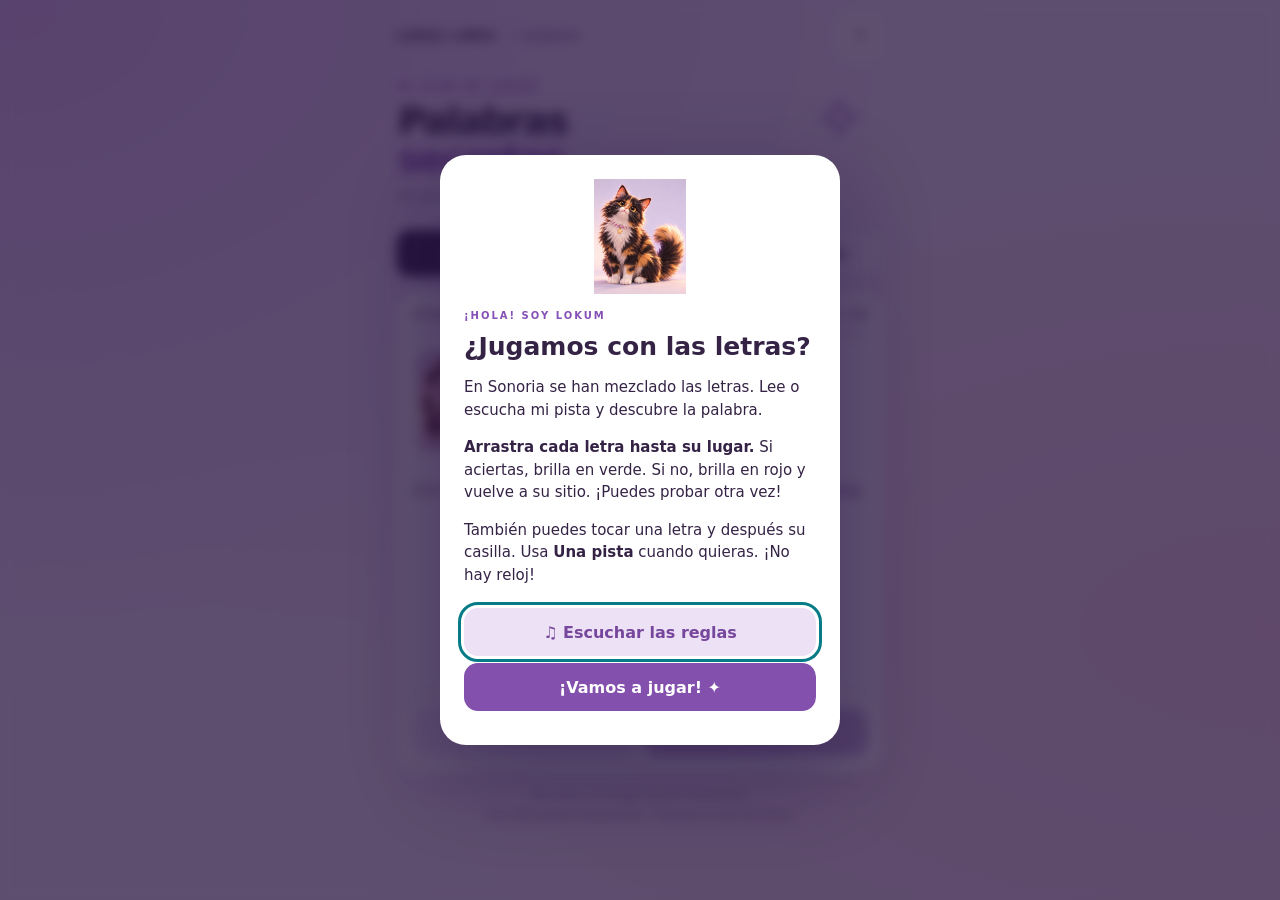
==== palabras-secretas/index.html @ 44cd304d "Add standalone Palabras secretas word game" ====
<!doctype html><html lang="es"><head><meta charset="utf-8"><meta name="viewport" content="width=device-width,initial-scale=1,viewport-fit=cover"><meta name="theme-color" content="#24153e"><title>Palabras secretas · Laras Libro</title><link rel="stylesheet" href="style.css"></head><body><main><header><span>LARAS LIBRO <small>✦ SONORIA</small></span><button id="help" aria-label="Ver las reglas">?</button></header><section class="title"><span class="eyebrow">EL CLUB DE LOKUM</span><h1>Palabras <em>secretas</em><span>✧</span></h1><p>Un poco de magia. Muchas palabras.</p></section><nav aria-label="Dificultad"><button data-level="0" aria-pressed="true">★ Chispa</button><button data-level="1" aria-pressed="false">★★ Ritmo</button><button data-level="2" aria-pressed="false">★★★ Magia</button></nav><section class="game"><div class="progress"><span id="levelInfo"></span><span id="count"></span></div><div class="track"><i id="bar"></i></div><div class="guide"><img src="assets/lokum.png" alt="Lokum, la gata de Sonoria"><div><strong>Lokum dice…</strong><p id="clue"></p></div></div><div class="mission"><span>DESCUBRE LA PALABRA</span><button id="listen" aria-label="Escuchar la pista">♫ Escuchar</button></div><div id="slots" aria-label="Posiciones de las letras"></div><div id="message" role="status" aria-live="polite"></div><div id="bank" aria-label="Letras para colocar"></div><div class="actions"><button id="hint">✧ Una pista</button><button id="next" disabled>Siguiente →</button></div></section><footer>Sin prisa. ¡Tu magia está en intentarlo!<br><span id="total"></span></footer></main><dialog id="intro"><img src="assets/lokum.png" alt="Lokum"><span class="eyebrow">¡HOLA! SOY LOKUM</span><h2>¿Jugamos con las letras?</h2><p>En Sonoria se han mezclado las letras. Lee o escucha mi pista y descubre la palabra.</p><p><b>Arrastra cada letra hasta su lugar.</b> Si aciertas, brilla en verde. Si no, brilla en rojo y vuelve a su sitio. ¡Puedes probar otra vez!</p><p>También puedes tocar una letra y después su casilla. Usa <b>Una pista</b> cuando quieras. ¡No hay reloj!</p><button id="rulesAudio">♫ Escuchar las reglas</button><button id="start">¡Vamos a jugar! ✦</button><small id="audioState" role="status"></small></dialog><script type="module" src="game.js"></script></body></html>
---- palabras-secretas/style.css ----
:root{font-family:ui-rounded,'Trebuchet MS',system-ui,sans-serif;color:#302345;background:#efe8f6;font-synthesis:none}*{box-sizing:border-box}body{margin:0;background:radial-gradient(ellipse at 0 0,#e3c8f5,transparent 55%),radial-gradient(ellipse at 100% 70%,#f9dce9,transparent 60%),#f5eff9;min-height:100dvh}button{font:inherit;cursor:pointer;min-height:48px;border:0;border-radius:14px;font-weight:800;color:inherit;touch-action:manipulation}button:focus-visible{outline:3px solid #077c87;outline-offset:3px}main{max-width:520px;margin:auto;padding:12px 16px max(12px,env(safe-area-inset-bottom))}header{display:flex;align-items:center;justify-content:space-between;font-size:12px;font-weight:900;letter-spacing:1px}header small{color:#877198;margin-left:8px;font-size:10px}header button{width:48px;background:#fff9}h1{font-size:38px;letter-spacing:-2px;line-height:1;margin:8px 0}h1 em{display:block;font-style:normal;color:#8551b6}h1 span{position:absolute;right:20px;top:27px;color:#a878ce;font-size:64px}.title{position:relative;padding:15px 2px 10px}.eyebrow{font-size:10px;letter-spacing:2px;font-weight:900;color:#8551b6}.title p{font-size:13px;margin:10px 0;color:#766283}nav{display:flex;gap:6px;margin:6px 0 14px}nav button{flex:1;font-size:13px;background:#fff8;border:1px solid #d9c6e8}nav button[aria-pressed=true]{background:#342044;color:white;box-shadow:0 5px 12px #4c28652a}.game{background:#fffdfd;border:1px solid white;padding:16px;border-radius:24px;box-shadow:0 12px 40px #4b256512}.progress{display:flex;justify-content:space-between;font-size:11px;font-weight:800;color:#786188}.track{height:5px;background:#eee5f5;border-radius:5px;margin:10px 0}.track i{display:block;height:100%;background:linear-gradient(90deg,#ac75ce,#e39cbd);border-radius:5px;transition:width .3s}.guide{display:flex;align-items:center;gap:12px;min-height:109px}.guide img{width:90px;height:102px;object-fit:contain;border-radius:20px;background:#f3edf8}.guide strong{color:#8952a8;font-size:12px}.guide p{font-size:18px;line-height:1.25;margin:5px 0;font-weight:700}.mission{display:flex;align-items:center;justify-content:space-between;gap:5px;margin-top:12px}.mission span{font-size:9px;letter-spacing:1px;font-weight:900;color:#82708d}.mission button{background:transparent;font-size:12px;color:#8251a4;padding:0 5px}#slots,#bank{display:flex;flex-wrap:wrap;justify-content:center;gap:7px;min-height:56px}#slots{margin-top:10px}.slot,.tile{width:50px;height:56px;font-size:25px;display:grid;place-items:center;border-radius:13px}.slot{border:2px dashed #d2bfdf;background:#faf6fc;color:#b6a2c6}.slot.filled{border:2px solid #d2b2e7;background:#eee2fa;color:#563274}.tile{background:#fff;box-shadow:0 4px 0 #cfb5df;border:1px solid #dcc6e8;color:#633485;touch-action:none;user-select:none;-webkit-user-select:none}.tile.selected{outline:3px solid #9762bd;background:#eee2fa}.tile.used{visibility:hidden}.good{animation:green .65s}.bad{animation:red .55s}.dragging{position:fixed!important;z-index:10;pointer-events:none;box-shadow:0 10px 25px #33204450;transform:scale(1.1)}#message{min-height:35px;display:grid;place-items:center;font-size:13px;font-weight:800;color:#77518e;text-align:center}#bank{padding-bottom:10px;min-height:65px}.actions{display:flex;gap:10px;border-top:1px solid #efe7f4;padding-top:15px;margin-top:10px}.actions button{flex:1;font-size:13px;background:#f2e9f8;color:#754398}.actions #next{background:#8552b0;color:white}.actions button:disabled{opacity:.4;cursor:default}footer{text-align:center;color:#7f6c8b;font-size:11px;line-height:1.8;margin-top:13px}footer span{font-size:10px}dialog{border:0;border-radius:26px;max-width:400px;width:calc(100% - 28px);padding:24px;color:#352346;box-shadow:0 30px 90px #1c0c4555;max-height:94dvh;overflow:auto}dialog::backdrop{background:#231039b8;backdrop-filter:blur(6px)}dialog img{display:block;width:110px;height:115px;object-fit:contain;margin:0 auto 10px}dialog h2{font-size:25px;margin:9px 0}dialog p{font-size:15px;line-height:1.5}dialog button{width:100%;margin-top:7px;background:#ede1f5;color:#76479c}dialog #start{background:#8350ad;color:white}dialog small{display:block;font-size:11px;margin-top:10px}@keyframes green{0%,75%{background:#b9efd4;border-color:#21865e;color:#155d40;box-shadow:0 0 20px #5cce9c99}}@keyframes red{0%,75%{background:#ffd1db;border-color:#c13c56;color:#92233c}25%,65%{transform:translateX(5px)}45%{transform:translateX(-5px)}}@media(max-width:360px){main{padding:8px 10px}.game{padding:12px}.slot,.tile{width:48px;height:53px}h1{font-size:34px}nav button{font-size:12px}}@media(max-height:740px){.title{padding-top:6px}h1{font-size:32px}.guide{min-height:85px}.guide img{height:80px;width:75px}.game{padding:12px}.mission{margin-top:4px}footer{margin-top:7px}}@media(prefers-reduced-motion:reduce){*{animation-duration:.01ms!important;transition:none!important}}
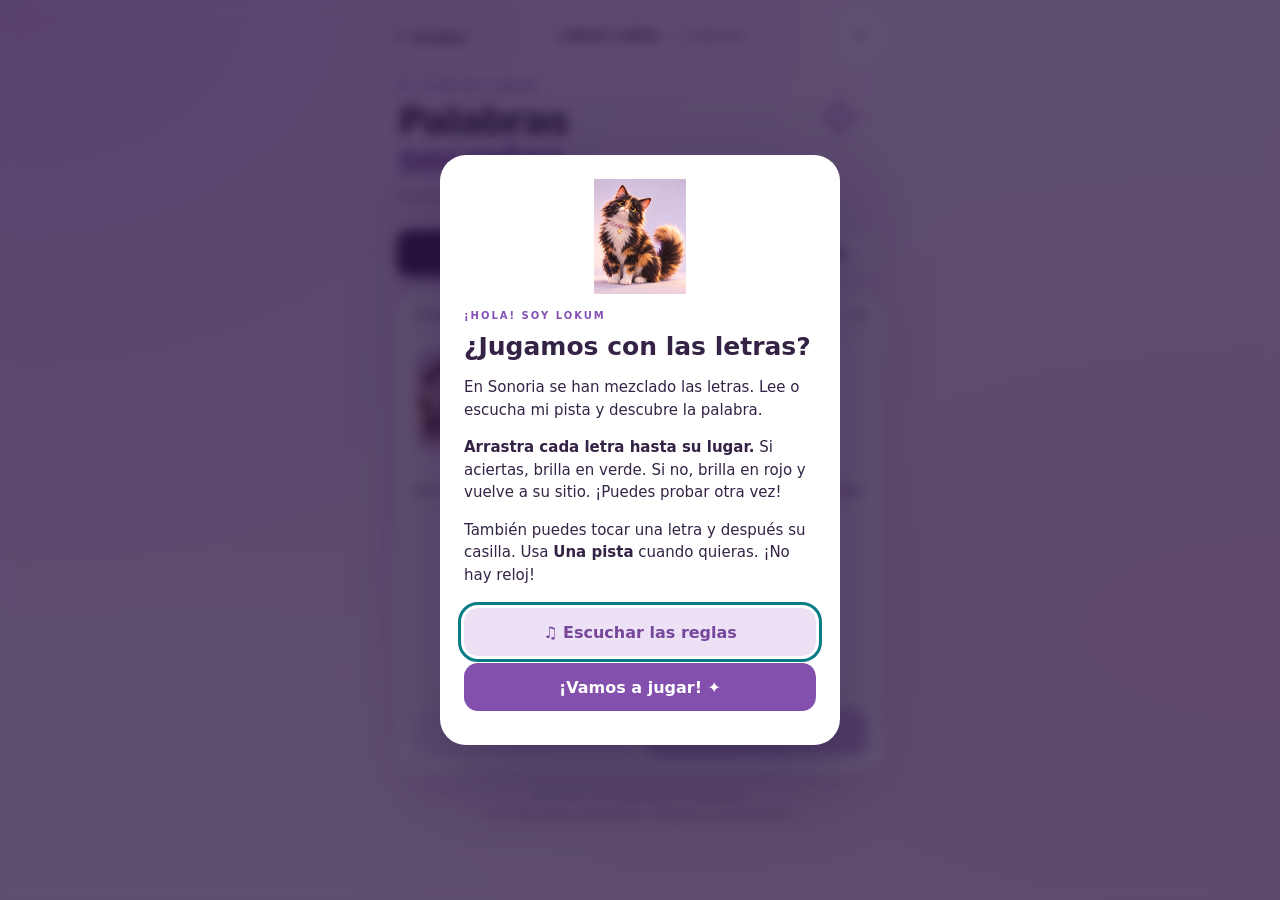
==== commit e0f38c81: "Add Palabras secretas to the existing games menu" ====
--- a/palabras-secretas/index.html
+++ b/palabras-secretas/index.html
@@ -1 +1 @@
-<!doctype html><html lang="es"><head><meta charset="utf-8"><meta name="viewport" content="width=device-width,initial-scale=1,viewport-fit=cover"><meta name="theme-color" content="#24153e"><title>Palabras secretas · Laras Libro</title><link rel="stylesheet" href="style.css"></head><body><main><header><span>LARAS LIBRO <small>✦ SONORIA</small></span><button id="help" aria-label="Ver las reglas">?</button></header><section class="title"><span class="eyebrow">EL CLUB DE LOKUM</span><h1>Palabras <em>secretas</em><span>✧</span></h1><p>Un poco de magia. Muchas palabras.</p></section><nav aria-label="Dificultad"><button data-level="0" aria-pressed="true">★ Chispa</button><button data-level="1" aria-pressed="false">★★ Ritmo</button><button data-level="2" aria-pressed="false">★★★ Magia</button></nav><section class="game"><div class="progress"><span id="levelInfo"></span><span id="count"></span></div><div class="track"><i id="bar"></i></div><div class="guide"><img src="assets/lokum.png" alt="Lokum, la gata de Sonoria"><div><strong>Lokum dice…</strong><p id="clue"></p></div></div><div class="mission"><span>DESCUBRE LA PALABRA</span><button id="listen" aria-label="Escuchar la pista">♫ Escuchar</button></div><div id="slots" aria-label="Posiciones de las letras"></div><div id="message" role="status" aria-live="polite"></div><div id="bank" aria-label="Letras para colocar"></div><div class="actions"><button id="hint">✧ Una pista</button><button id="next" disabled>Siguiente →</button></div></section><footer>Sin prisa. ¡Tu magia está en intentarlo!<br><span id="total"></span></footer></main><dialog id="intro"><img src="assets/lokum.png" alt="Lokum"><span class="eyebrow">¡HOLA! SOY LOKUM</span><h2>¿Jugamos con las letras?</h2><p>En Sonoria se han mezclado las letras. Lee o escucha mi pista y descubre la palabra.</p><p><b>Arrastra cada letra hasta su lugar.</b> Si aciertas, brilla en verde. Si no, brilla en rojo y vuelve a su sitio. ¡Puedes probar otra vez!</p><p>También puedes tocar una letra y después su casilla. Usa <b>Una pista</b> cuando quieras. ¡No hay reloj!</p><button id="rulesAudio">♫ Escuchar las reglas</button><button id="start">¡Vamos a jugar! ✦</button><small id="audioState" role="status"></small></dialog><script type="module" src="game.js"></script></body></html>
+<!doctype html><html lang="es"><head><meta charset="utf-8"><meta name="viewport" content="width=device-width,initial-scale=1,viewport-fit=cover"><meta name="theme-color" content="#24153e"><title>Palabras secretas · Laras Libro</title><link rel="stylesheet" href="style.css"></head><body><main><header><a href="../#juegos" aria-label="Volver a los juegos" style="color:inherit;text-decoration:none;font-size:13px;min-height:48px;display:flex;align-items:center">← Juegos</a><span>LARAS LIBRO <small>✦ SONORIA</small></span><button id="help" aria-label="Ver las reglas">?</button></header><section class="title"><span class="eyebrow">EL CLUB DE LOKUM</span><h1>Palabras <em>secretas</em><span>✧</span></h1><p>Un poco de magia. Muchas palabras.</p></section><nav aria-label="Dificultad"><button data-level="0" aria-pressed="true">★ Chispa</button><button data-level="1" aria-pressed="false">★★ Ritmo</button><button data-level="2" aria-pressed="false">★★★ Magia</button></nav><section class="game"><div class="progress"><span id="levelInfo"></span><span id="count"></span></div><div class="track"><i id="bar"></i></div><div class="guide"><img src="assets/lokum.png" alt="Lokum, la gata de Sonoria"><div><strong>Lokum dice…</strong><p id="clue"></p></div></div><div class="mission"><span>DESCUBRE LA PALABRA</span><button id="listen" aria-label="Escuchar la pista">♫ Escuchar</button></div><div id="slots" aria-label="Posiciones de las letras"></div><div id="message" role="status" aria-live="polite"></div><div id="bank" aria-label="Letras para colocar"></div><div class="actions"><button id="hint">✧ Una pista</button><button id="next" disabled>Siguiente →</button></div></section><footer>Sin prisa. ¡Tu magia está en intentarlo!<br><span id="total"></span></footer></main><dialog id="intro"><img src="assets/lokum.png" alt="Lokum"><span class="eyebrow">¡HOLA! SOY LOKUM</span><h2>¿Jugamos con las letras?</h2><p>En Sonoria se han mezclado las letras. Lee o escucha mi pista y descubre la palabra.</p><p><b>Arrastra cada letra hasta su lugar.</b> Si aciertas, brilla en verde. Si no, brilla en rojo y vuelve a su sitio. ¡Puedes probar otra vez!</p><p>También puedes tocar una letra y después su casilla. Usa <b>Una pista</b> cuando quieras. ¡No hay reloj!</p><button id="rulesAudio">♫ Escuchar las reglas</button><button id="start">¡Vamos a jugar! ✦</button><small id="audioState" role="status"></small></dialog><script type="module" src="game.js"></script></body></html>
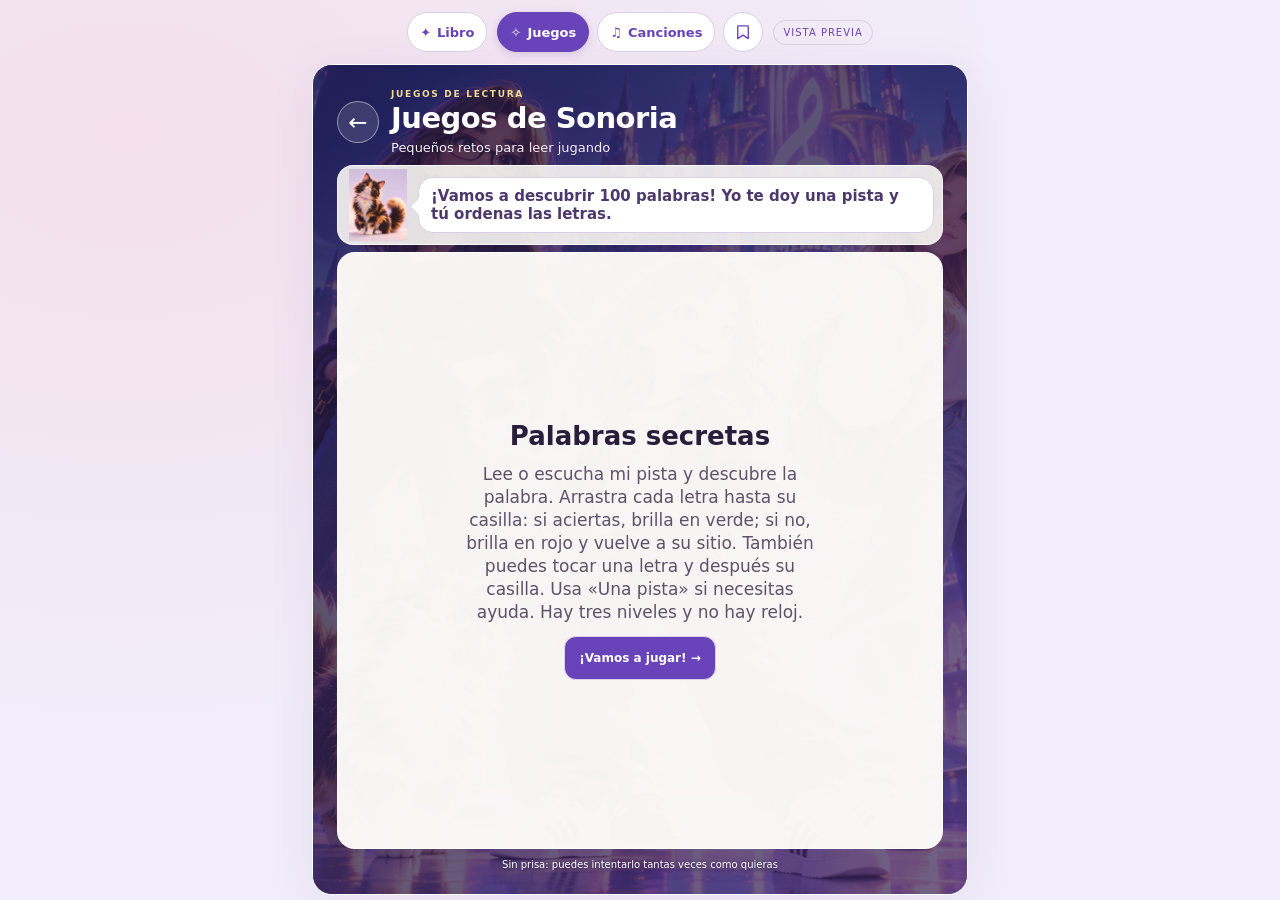
==== commit 1b7c0a0c: "Unify game introductions and retain shared header for all games" ====
--- a/palabras-secretas/index.html
+++ b/palabras-secretas/index.html
@@ -1 +1 @@
-<!doctype html><html lang="es"><head><meta charset="utf-8"><meta name="viewport" content="width=device-width,initial-scale=1,viewport-fit=cover"><meta name="theme-color" content="#24153e"><title>Palabras secretas · Laras Libro</title><link rel="stylesheet" href="style.css"></head><body><main><header><a href="../#juegos" aria-label="Volver a los juegos" style="color:inherit;text-decoration:none;font-size:13px;min-height:48px;display:flex;align-items:center">← Juegos</a><span>LARAS LIBRO <small>✦ SONORIA</small></span><button id="help" aria-label="Ver las reglas">?</button></header><section class="title"><span class="eyebrow">EL CLUB DE LOKUM</span><h1>Palabras <em>secretas</em><span>✧</span></h1><p>Un poco de magia. Muchas palabras.</p></section><nav aria-label="Dificultad"><button data-level="0" aria-pressed="true">★ Chispa</button><button data-level="1" aria-pressed="false">★★ Ritmo</button><button data-level="2" aria-pressed="false">★★★ Magia</button></nav><section class="game"><div class="progress"><span id="levelInfo"></span><span id="count"></span></div><div class="track"><i id="bar"></i></div><div class="guide"><img src="assets/lokum.png" alt="Lokum, la gata de Sonoria"><div><strong>Lokum dice…</strong><p id="clue"></p></div></div><div class="mission"><span>DESCUBRE LA PALABRA</span><button id="listen" aria-label="Escuchar la pista">♫ Escuchar</button></div><div id="slots" aria-label="Posiciones de las letras"></div><div id="message" role="status" aria-live="polite"></div><div id="bank" aria-label="Letras para colocar"></div><div class="actions"><button id="hint">✧ Una pista</button><button id="next" disabled>Siguiente →</button></div></section><footer>Sin prisa. ¡Tu magia está en intentarlo!<br><span id="total"></span></footer></main><dialog id="intro"><img src="assets/lokum.png" alt="Lokum"><span class="eyebrow">¡HOLA! SOY LOKUM</span><h2>¿Jugamos con las letras?</h2><p>En Sonoria se han mezclado las letras. Lee o escucha mi pista y descubre la palabra.</p><p><b>Arrastra cada letra hasta su lugar.</b> Si aciertas, brilla en verde. Si no, brilla en rojo y vuelve a su sitio. ¡Puedes probar otra vez!</p><p>También puedes tocar una letra y después su casilla. Usa <b>Una pista</b> cuando quieras. ¡No hay reloj!</p><button id="rulesAudio">♫ Escuchar las reglas</button><button id="start">¡Vamos a jugar! ✦</button><small id="audioState" role="status"></small></dialog><script type="module" src="game.js"></script></body></html>
+<!doctype html><html lang="es"><head><script>if(new URLSearchParams(location.search).get("embedded")!=="1"||window.parent===window){location.replace("../#palabras-secretas")}else{document.documentElement.classList.add("embedded")}</script><meta charset="utf-8"><meta name="viewport" content="width=device-width,initial-scale=1,viewport-fit=cover"><meta name="theme-color" content="#24153e"><title>Palabras secretas · Laras Libro</title><link rel="stylesheet" href="style.css?v=consistent"></head><body><main><section class="title"><span class="eyebrow">EL CLUB DE LOKUM</span><h1>Palabras <em>secretas</em><span>✧</span></h1><p>Un poco de magia. Muchas palabras.</p></section><nav aria-label="Dificultad"><button data-level="0" aria-pressed="true">★ Chispa</button><button data-level="1" aria-pressed="false">★★ Ritmo</button><button data-level="2" aria-pressed="false">★★★ Magia</button></nav><section class="game"><div class="progress"><span id="levelInfo"></span><span id="count"></span></div><div class="track"><i id="bar"></i></div><div class="guide"><img src="assets/lokum.png" alt="Lokum, la gata de Sonoria"><div><strong>Lokum dice…</strong><p id="clue"></p></div></div><div class="mission"><span>DESCUBRE LA PALABRA</span><button id="listen" aria-label="Escuchar la pista">♫ Escuchar</button></div><div id="slots" aria-label="Posiciones de las letras"></div><div id="message" role="status" aria-live="polite"></div><div id="bank" aria-label="Letras para colocar"></div><div class="actions"><button id="hint">✧ Una pista</button><button id="next" disabled>Siguiente →</button></div></section><footer>Sin prisa. ¡Tu magia está en intentarlo!<br><span id="total"></span></footer></main><dialog id="intro"><img src="assets/lokum.png" alt="Lokum"><span class="eyebrow">¡HOLA! SOY LOKUM</span><h2>¿Jugamos con las letras?</h2><p>En Sonoria se han mezclado las letras. Lee o escucha mi pista y descubre la palabra.</p><p><b>Arrastra cada letra hasta su lugar.</b> Si aciertas, brilla en verde. Si no, brilla en rojo y vuelve a su sitio. ¡Puedes probar otra vez!</p><p>También puedes tocar una letra y después su casilla. Usa <b>Una pista</b> cuando quieras. ¡No hay reloj!</p><button id="rulesAudio">♫ Escuchar las reglas</button><button id="start">¡Vamos a jugar! ✦</button><small id="audioState" role="status"></small></dialog><script type="module" src="game.js?v=consistent"></script></body></html>
--- a/palabras-secretas/style.css
+++ b/palabras-secretas/style.css
@@ -1,2 +1,4 @@
 
 :root{font-family:ui-rounded,'Trebuchet MS',system-ui,sans-serif;color:#302345;background:#efe8f6;font-synthesis:none}*{box-sizing:border-box}body{margin:0;background:radial-gradient(ellipse at 0 0,#e3c8f5,transparent 55%),radial-gradient(ellipse at 100% 70%,#f9dce9,transparent 60%),#f5eff9;min-height:100dvh}button{font:inherit;cursor:pointer;min-height:48px;border:0;border-radius:14px;font-weight:800;color:inherit;touch-action:manipulation}button:focus-visible{outline:3px solid #077c87;outline-offset:3px}main{max-width:520px;margin:auto;padding:12px 16px max(12px,env(safe-area-inset-bottom))}header{display:flex;align-items:center;justify-content:space-between;font-size:12px;font-weight:900;letter-spacing:1px}header small{color:#877198;margin-left:8px;font-size:10px}header button{width:48px;background:#fff9}h1{font-size:38px;letter-spacing:-2px;line-height:1;margin:8px 0}h1 em{display:block;font-style:normal;color:#8551b6}h1 span{position:absolute;right:20px;top:27px;color:#a878ce;font-size:64px}.title{position:relative;padding:15px 2px 10px}.eyebrow{font-size:10px;letter-spacing:2px;font-weight:900;color:#8551b6}.title p{font-size:13px;margin:10px 0;color:#766283}nav{display:flex;gap:6px;margin:6px 0 14px}nav button{flex:1;font-size:13px;background:#fff8;border:1px solid #d9c6e8}nav button[aria-pressed=true]{background:#342044;color:white;box-shadow:0 5px 12px #4c28652a}.game{background:#fffdfd;border:1px solid white;padding:16px;border-radius:24px;box-shadow:0 12px 40px #4b256512}.progress{display:flex;justify-content:space-between;font-size:11px;font-weight:800;color:#786188}.track{height:5px;background:#eee5f5;border-radius:5px;margin:10px 0}.track i{display:block;height:100%;background:linear-gradient(90deg,#ac75ce,#e39cbd);border-radius:5px;transition:width .3s}.guide{display:flex;align-items:center;gap:12px;min-height:109px}.guide img{width:90px;height:102px;object-fit:contain;border-radius:20px;background:#f3edf8}.guide strong{color:#8952a8;font-size:12px}.guide p{font-size:18px;line-height:1.25;margin:5px 0;font-weight:700}.mission{display:flex;align-items:center;justify-content:space-between;gap:5px;margin-top:12px}.mission span{font-size:9px;letter-spacing:1px;font-weight:900;color:#82708d}.mission button{background:transparent;font-size:12px;color:#8251a4;padding:0 5px}#slots,#bank{display:flex;flex-wrap:wrap;justify-content:center;gap:7px;min-height:56px}#slots{margin-top:10px}.slot,.tile{width:50px;height:56px;font-size:25px;display:grid;place-items:center;border-radius:13px}.slot{border:2px dashed #d2bfdf;background:#faf6fc;color:#b6a2c6}.slot.filled{border:2px solid #d2b2e7;background:#eee2fa;color:#563274}.tile{background:#fff;box-shadow:0 4px 0 #cfb5df;border:1px solid #dcc6e8;color:#633485;touch-action:none;user-select:none;-webkit-user-select:none}.tile.selected{outline:3px solid #9762bd;background:#eee2fa}.tile.used{visibility:hidden}.good{animation:green .65s}.bad{animation:red .55s}.dragging{position:fixed!important;z-index:10;pointer-events:none;box-shadow:0 10px 25px #33204450;transform:scale(1.1)}#message{min-height:35px;display:grid;place-items:center;font-size:13px;font-weight:800;color:#77518e;text-align:center}#bank{padding-bottom:10px;min-height:65px}.actions{display:flex;gap:10px;border-top:1px solid #efe7f4;padding-top:15px;margin-top:10px}.actions button{flex:1;font-size:13px;background:#f2e9f8;color:#754398}.actions #next{background:#8552b0;color:white}.actions button:disabled{opacity:.4;cursor:default}footer{text-align:center;color:#7f6c8b;font-size:11px;line-height:1.8;margin-top:13px}footer span{font-size:10px}dialog{border:0;border-radius:26px;max-width:400px;width:calc(100% - 28px);padding:24px;color:#352346;box-shadow:0 30px 90px #1c0c4555;max-height:94dvh;overflow:auto}dialog::backdrop{background:#231039b8;backdrop-filter:blur(6px)}dialog img{display:block;width:110px;height:115px;object-fit:contain;margin:0 auto 10px}dialog h2{font-size:25px;margin:9px 0}dialog p{font-size:15px;line-height:1.5}dialog button{width:100%;margin-top:7px;background:#ede1f5;color:#76479c}dialog #start{background:#8350ad;color:white}dialog small{display:block;font-size:11px;margin-top:10px}@keyframes green{0%,75%{background:#b9efd4;border-color:#21865e;color:#155d40;box-shadow:0 0 20px #5cce9c99}}@keyframes red{0%,75%{background:#ffd1db;border-color:#c13c56;color:#92233c}25%,65%{transform:translateX(5px)}45%{transform:translateX(-5px)}}@media(max-width:360px){main{padding:8px 10px}.game{padding:12px}.slot,.tile{width:48px;height:53px}h1{font-size:34px}nav button{font-size:12px}}@media(max-height:740px){.title{padding-top:6px}h1{font-size:32px}.guide{min-height:85px}.guide img{height:80px;width:75px}.game{padding:12px}.mission{margin-top:4px}footer{margin-top:7px}}@media(prefers-reduced-motion:reduce){*{animation-duration:.01ms!important;transition:none!important}}
+
+.embedded body{background:transparent;min-height:0}.embedded main{padding:0 4px 12px;max-width:520px}.embedded .title,.embedded footer{display:none}.embedded nav{margin:4px 0 9px}.embedded .game{box-shadow:none;padding:10px}.embedded .guide{min-height:75px}.embedded .guide img{width:65px;height:72px}.embedded .guide p{font-size:16px}.embedded .mission{margin-top:4px}.embedded .actions{padding-top:10px;margin-top:5px}
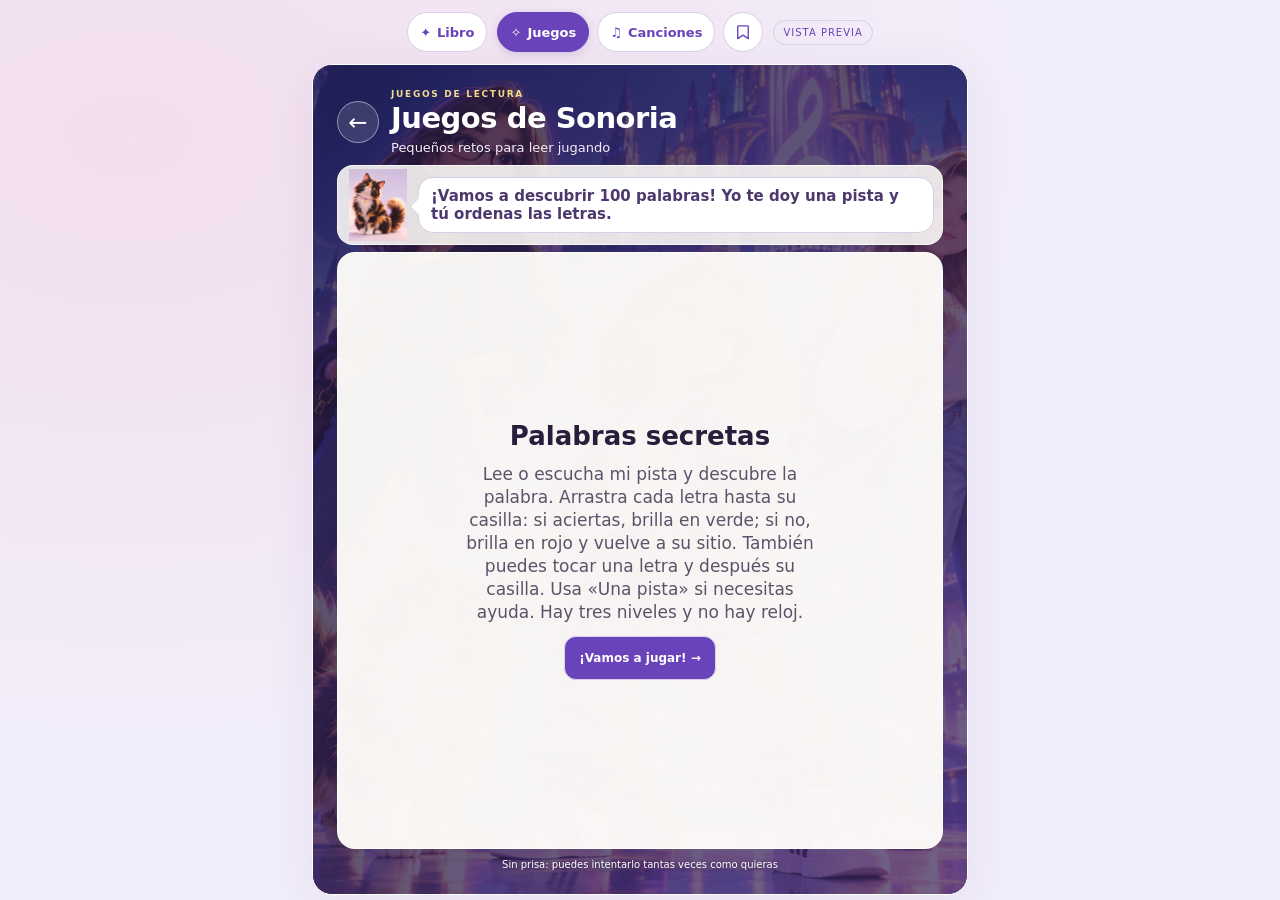
==== commit 6753dc2b: "Refresh embedded game script cache after integration" ====
--- a/palabras-secretas/index.html
+++ b/palabras-secretas/index.html
@@ -1 +1 @@
-<!doctype html><html lang="es"><head><script>if(new URLSearchParams(location.search).get("embedded")!=="1"||window.parent===window){location.replace("../#palabras-secretas")}else{document.documentElement.classList.add("embedded")}</script><meta charset="utf-8"><meta name="viewport" content="width=device-width,initial-scale=1,viewport-fit=cover"><meta name="theme-color" content="#24153e"><title>Palabras secretas · Laras Libro</title><link rel="stylesheet" href="style.css?v=consistent"></head><body><main><section class="title"><span class="eyebrow">EL CLUB DE LOKUM</span><h1>Palabras <em>secretas</em><span>✧</span></h1><p>Un poco de magia. Muchas palabras.</p></section><nav aria-label="Dificultad"><button data-level="0" aria-pressed="true">★ Chispa</button><button data-level="1" aria-pressed="false">★★ Ritmo</button><button data-level="2" aria-pressed="false">★★★ Magia</button></nav><section class="game"><div class="progress"><span id="levelInfo"></span><span id="count"></span></div><div class="track"><i id="bar"></i></div><div class="guide"><img src="assets/lokum.png" alt="Lokum, la gata de Sonoria"><div><strong>Lokum dice…</strong><p id="clue"></p></div></div><div class="mission"><span>DESCUBRE LA PALABRA</span><button id="listen" aria-label="Escuchar la pista">♫ Escuchar</button></div><div id="slots" aria-label="Posiciones de las letras"></div><div id="message" role="status" aria-live="polite"></div><div id="bank" aria-label="Letras para colocar"></div><div class="actions"><button id="hint">✧ Una pista</button><button id="next" disabled>Siguiente →</button></div></section><footer>Sin prisa. ¡Tu magia está en intentarlo!<br><span id="total"></span></footer></main><dialog id="intro"><img src="assets/lokum.png" alt="Lokum"><span class="eyebrow">¡HOLA! SOY LOKUM</span><h2>¿Jugamos con las letras?</h2><p>En Sonoria se han mezclado las letras. Lee o escucha mi pista y descubre la palabra.</p><p><b>Arrastra cada letra hasta su lugar.</b> Si aciertas, brilla en verde. Si no, brilla en rojo y vuelve a su sitio. ¡Puedes probar otra vez!</p><p>También puedes tocar una letra y después su casilla. Usa <b>Una pista</b> cuando quieras. ¡No hay reloj!</p><button id="rulesAudio">♫ Escuchar las reglas</button><button id="start">¡Vamos a jugar! ✦</button><small id="audioState" role="status"></small></dialog><script type="module" src="game.js?v=consistent"></script></body></html>
+<!doctype html><html lang="es"><head><script>if(new URLSearchParams(location.search).get("embedded")!=="1"||window.parent===window){location.replace("../#palabras-secretas")}else{document.documentElement.classList.add("embedded")}</script><meta charset="utf-8"><meta name="viewport" content="width=device-width,initial-scale=1,viewport-fit=cover"><meta name="theme-color" content="#24153e"><title>Palabras secretas · Laras Libro</title><link rel="stylesheet" href="style.css?v=consistent"></head><body><main><section class="title"><span class="eyebrow">EL CLUB DE LOKUM</span><h1>Palabras <em>secretas</em><span>✧</span></h1><p>Un poco de magia. Muchas palabras.</p></section><nav aria-label="Dificultad"><button data-level="0" aria-pressed="true">★ Chispa</button><button data-level="1" aria-pressed="false">★★ Ritmo</button><button data-level="2" aria-pressed="false">★★★ Magia</button></nav><section class="game"><div class="progress"><span id="levelInfo"></span><span id="count"></span></div><div class="track"><i id="bar"></i></div><div class="guide"><img src="assets/lokum.png" alt="Lokum, la gata de Sonoria"><div><strong>Lokum dice…</strong><p id="clue"></p></div></div><div class="mission"><span>DESCUBRE LA PALABRA</span><button id="listen" aria-label="Escuchar la pista">♫ Escuchar</button></div><div id="slots" aria-label="Posiciones de las letras"></div><div id="message" role="status" aria-live="polite"></div><div id="bank" aria-label="Letras para colocar"></div><div class="actions"><button id="hint">✧ Una pista</button><button id="next" disabled>Siguiente →</button></div></section><footer>Sin prisa. ¡Tu magia está en intentarlo!<br><span id="total"></span></footer></main><dialog id="intro"><img src="assets/lokum.png" alt="Lokum"><span class="eyebrow">¡HOLA! SOY LOKUM</span><h2>¿Jugamos con las letras?</h2><p>En Sonoria se han mezclado las letras. Lee o escucha mi pista y descubre la palabra.</p><p><b>Arrastra cada letra hasta su lugar.</b> Si aciertas, brilla en verde. Si no, brilla en rojo y vuelve a su sitio. ¡Puedes probar otra vez!</p><p>También puedes tocar una letra y después su casilla. Usa <b>Una pista</b> cuando quieras. ¡No hay reloj!</p><button id="rulesAudio">♫ Escuchar las reglas</button><button id="start">¡Vamos a jugar! ✦</button><small id="audioState" role="status"></small></dialog><script type="module" src="game.js?v=20261023-2"></script></body></html>
